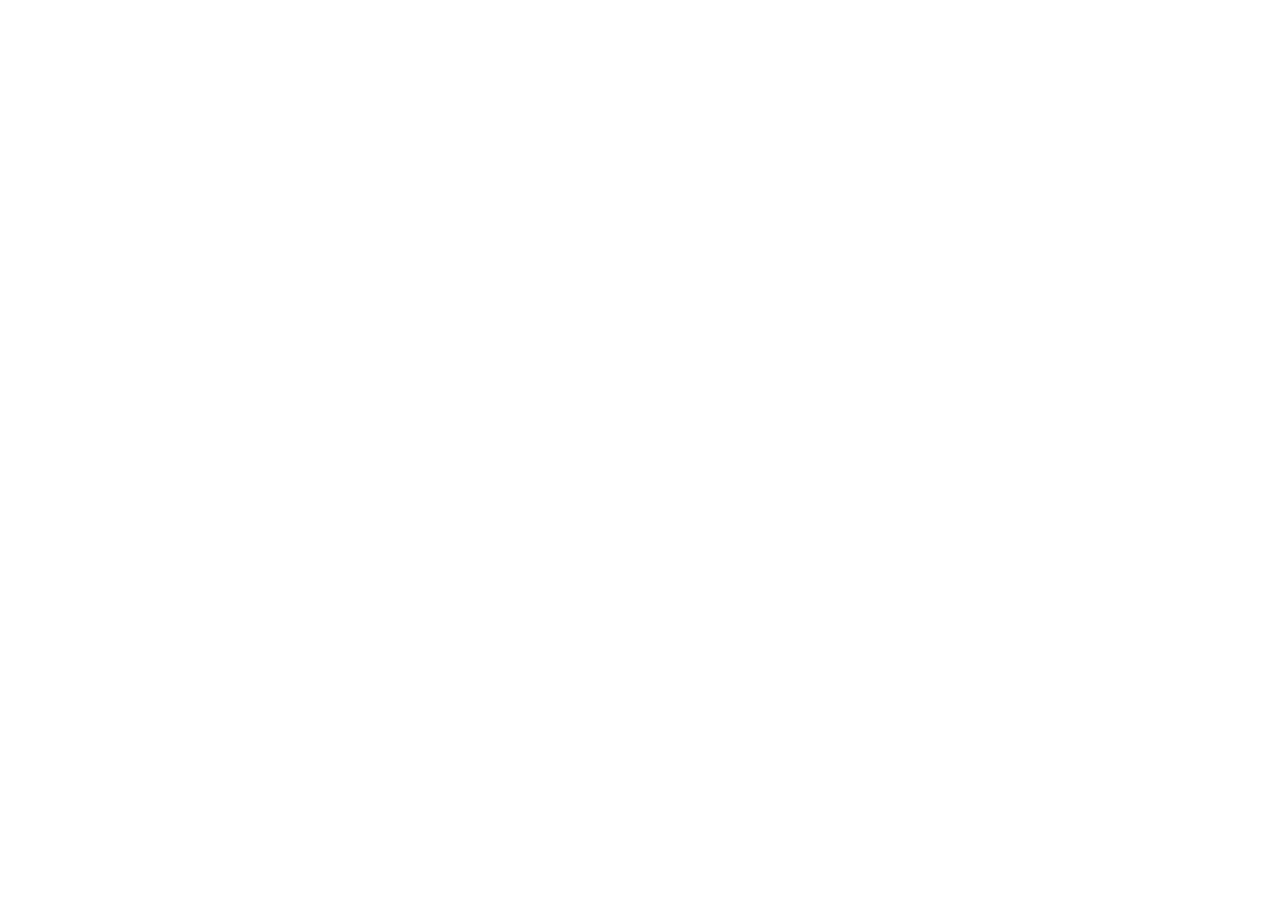
==== lab2/index.html @ 266b07e6 "lab B" ====
<!doctype html>
<html lang="en">
<head>
    <meta charset="UTF-8">
    <meta name="viewport" content="width=device-width, initial-scale=1">
    <title>Michał Trzaska (55661) - AI LAB B</title>

    <link rel="stylesheet" href="styles.css" type="text/css">
    <script src="scripts.js" defer></script>
</head>
<body>

</body>
</html>
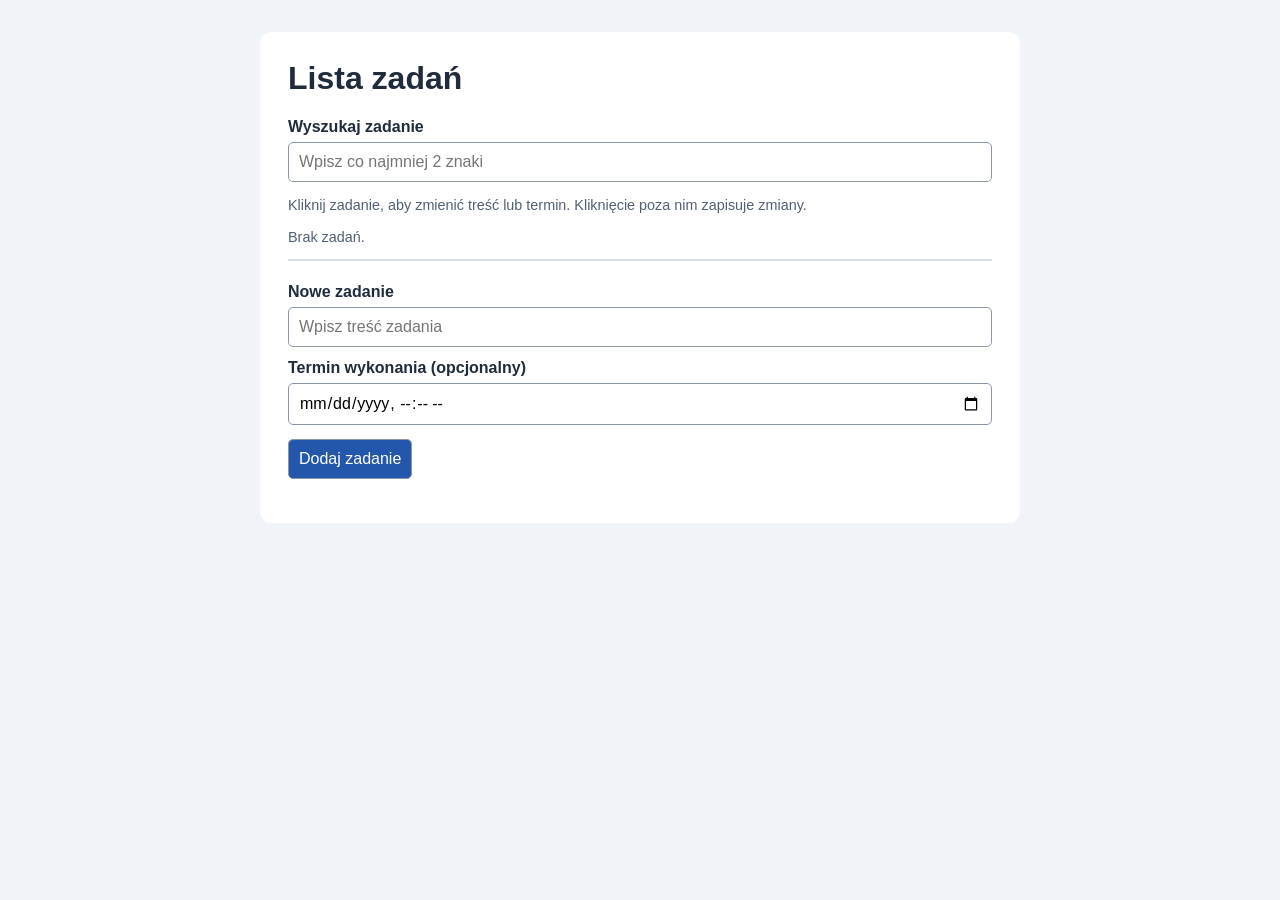
==== commit 5a6660d6: "lab B" ====
--- a/lab2/index.html
+++ b/lab2/index.html
@@ -1,14 +1,28 @@
 <!doctype html>
-<html lang="en">
+<html lang="pl">
 <head>
     <meta charset="UTF-8">
     <meta name="viewport" content="width=device-width, initial-scale=1">
     <title>Michał Trzaska (55661) - AI LAB B</title>
-
     <link rel="stylesheet" href="styles.css" type="text/css">
     <script src="scripts.js" defer></script>
 </head>
 <body>
-
+<main>
+    <h1>Lista zadań</h1>
+    <label for="task-search">Wyszukaj zadanie</label>
+    <input id="task-search" name="search" type="search" placeholder="Wpisz co najmniej 2 znaki">
+    <p class="hint">Kliknij zadanie, aby zmienić treść lub termin. Kliknięcie poza nim zapisuje zmiany.</p>
+    <ul id="task-list"></ul>
+    <p id="empty-message">Brak zadań. Dodaj pierwsze zadanie poniżej.</p>
+    <form id="task-form">
+        <label for="task-name">Nowe zadanie</label>
+        <input id="task-name" name="task" type="text" placeholder="Wpisz treść zadania" minlength="3" maxlength="255" required>
+        <label for="task-deadline">Termin wykonania (opcjonalny)</label>
+        <input id="task-deadline" name="deadline" type="datetime-local">
+        <button type="submit">Dodaj zadanie</button>
+    </form>
+    <p id="message" role="status" aria-live="polite"></p>
+</main>
 </body>
 </html>
--- a/lab2/styles.css
+++ b/lab2/styles.css
@@ -0,0 +1,136 @@
+* {
+    box-sizing: border-box;
+}
+
+body {
+    margin: 0;
+    padding: 32px 16px;
+    font-family: Arial, sans-serif;
+    background: #f0f3f7;
+    color: #202b3b;
+}
+
+main {
+    max-width: 760px;
+    margin: auto;
+    padding: 28px;
+    background: white;
+    border-radius: 12px;
+}
+
+h1 {
+    margin-top: 0;
+}
+
+label {
+    display: block;
+    margin: 12px 0 6px;
+    font-weight: bold;
+}
+
+input,
+button {
+    font: inherit;
+    padding: 10px;
+    border: 1px solid #8c98a8;
+    border-radius: 5px;
+}
+
+input {
+    width: 100%;
+}
+
+button {
+    cursor: pointer;
+    background: #2357ab;
+    color: white;
+}
+
+button:hover {
+    background: #18417f;
+}
+
+:focus-visible {
+    outline: 3px solid #e49c19;
+    outline-offset: 3px;
+}
+
+.hint,
+time,
+#empty-message {
+    color: #526073;
+    font-size: .9rem;
+}
+
+#task-list {
+    list-style: none;
+    padding: 0;
+}
+
+.task {
+    display: flex;
+    align-items: center;
+    gap: 12px;
+    padding: 12px 0;
+    border-bottom: 1px solid #d7dde5;
+}
+
+.task-content {
+    flex: 1;
+    min-width: 0;
+    padding: 8px;
+    cursor: pointer;
+    overflow-wrap: anywhere;
+}
+
+time {
+    display: block;
+    margin-top: 6px;
+}
+
+.delete {
+    background: #a22c32;
+    flex-shrink: 0;
+}
+
+.delete:hover {
+    background: #7c1e24;
+}
+
+.editor {
+    flex: 1;
+    min-width: 0;
+}
+
+.editor input {
+    margin-bottom: 6px;
+}
+
+.edit-error,
+#message {
+    color: #a1242c;
+}
+
+mark {
+    background: #ffe17a;
+    color: #202b3b;
+}
+
+#task-form {
+    border-top: 2px solid #d7dde5;
+    padding-top: 10px;
+}
+
+#task-form button {
+    margin-top: 14px;
+}
+
+@media (max-width: 480px) {
+    main {
+        padding: 18px;
+    }
+
+    .task {
+        gap: 4px;
+    }
+}
